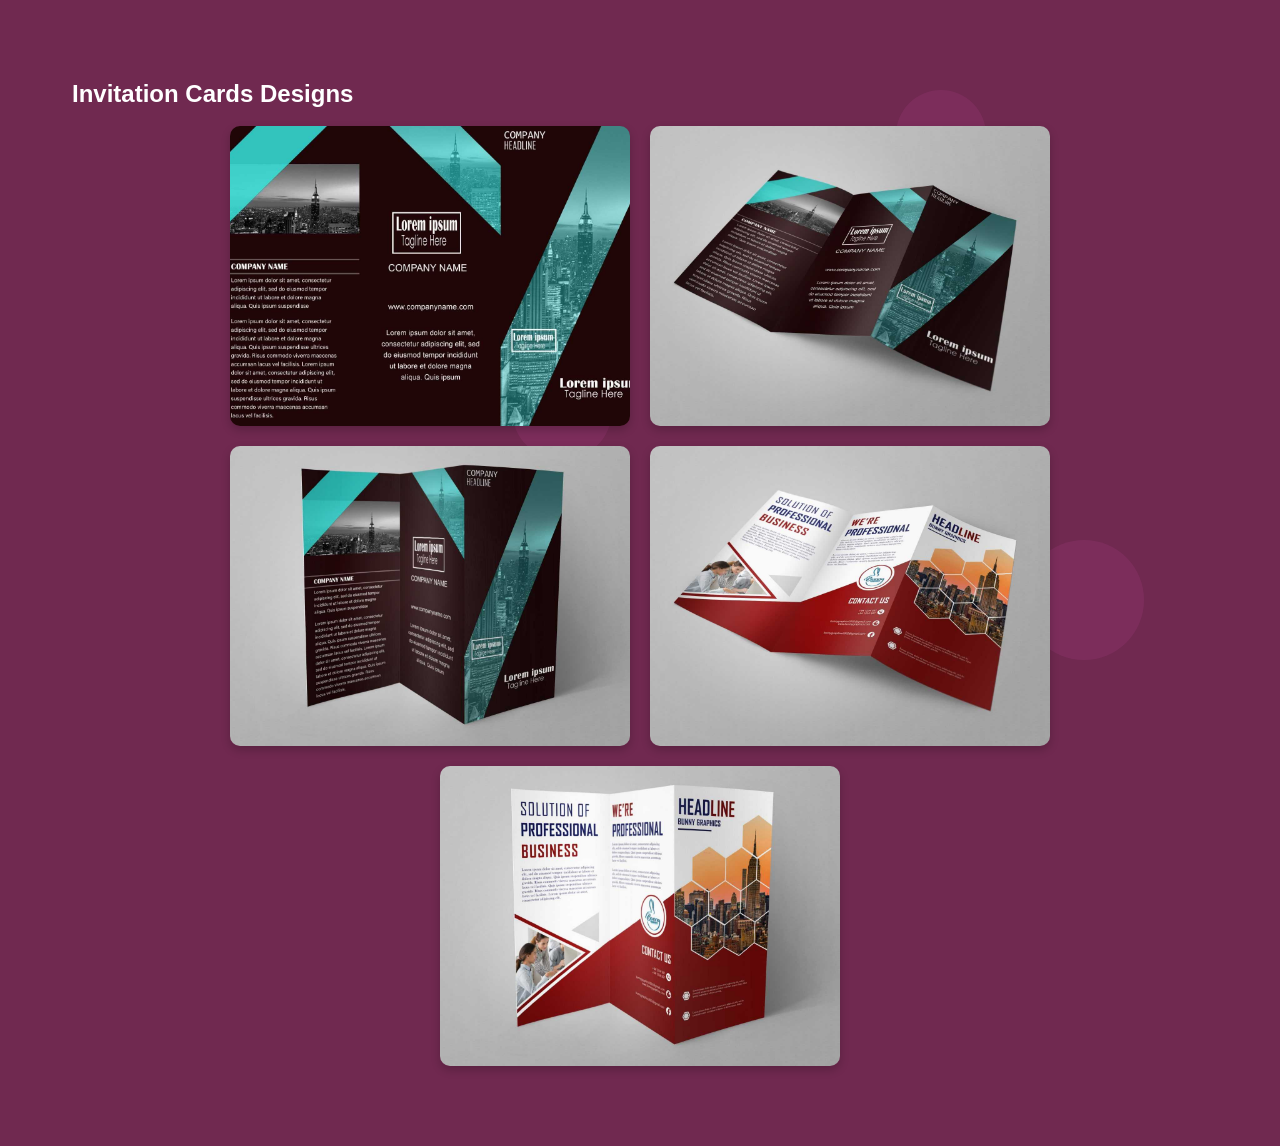
==== Leaflet.html @ 6133b410 "Add files via upload" ====
<!DOCTYPE html>
<html lang="en">
<head>
    <meta charset="UTF-8">
    <meta name="viewport" content="width=device-width, initial-scale=1.0">
    <title>Nishadi Sapuge Portfolio</title>
    <link rel="stylesheet" href="styles.css">
    <link rel="stylesheet" href="https://cdnjs.cloudflare.com/ajax/libs/font-awesome/6.4.0/css/all.min.css">
</head>
<body>
    <!-- Animated Background -->
    <div class="bg-animation">
        <div></div>
        <div></div>
        <div></div>
        <div></div>
        <div></div>
    </div>

    <!-- Theme Toggle 
    <button class="theme-toggle" id="themeToggle">
        <i class="fas fa-moon"></i>
    </button> -->

    <!-- Sticky Navigation 
    <nav class="sticky-nav" id="stickyNav">
        <img src="logo.png" alt="JGS Logo" class="nav-logo">
        <ul>
            <li><a href="#portfolio">Example</a></li>
            <li><a href="#pricing">Price</a></li>
            <li><a href="#about">About me</a></li>
        </ul>
    </nav>-->

    <section class="flyer-gallery">
    <h2>Invitation Cards Designs</h2> <br>
    <div class="gallery">
        <img src="Flyer1.jpeg" alt="Flyer 1">
        <img src="Flyer2.jpeg" alt="Flyer 2">
        <img src="Flyer3.jpeg" alt="Flyer 3">
        <img src="Flyer4.jpeg" alt="Flyer 4">
        <img src="Flyer5.jpeg" alt="Flyer 5">



    </div>
    </section>








</body>
---- styles.css ----
:root {
    --primary-color: #f4aece;
    --secondary-color: #ffffff;
    --text-color: #ffffff;
    --bg-color: hsl(327, 46%, 30%);
    --card-bg: #810129;
    --accent-color: #ff80ad;
    --light-text: #f5f6fa;
    --dark-text: #cac3c9;
    --transition: all 0.3s ease;
}

[data-theme="light"] {
    --primary-color: #c81d42;
    --secondary-color: #fe8daf;
    --text-color: #171717;
    --bg-color: #f0ced8;
    --card-bg: #f394cf;
    --accent-color: #890936;
    --light-text: #f5f6fa;
    --dark-text: #2d3436;
}

* {
    margin: 0;
    padding: 0;
    box-sizing: border-box;
    font-family: 'Segoe UI', Tahoma, Geneva, Verdana, sans-serif;
}

body {
    background-color: var(--bg-color);
    color: var(--text-color);
    transition: var(--transition);
    overflow-x: hidden;
    position: relative;
}

/* Animated Background */
.bg-animation {
    position: fixed;
    top: 0;
    left: 0;
    width: 100%;
    height: 100%;
    z-index: -1;
    overflow: hidden;
}

.bg-animation div {
    position: absolute;
    width: 60px;
    height: 60px;
    background-color: rgba(231, 92, 199, 0.1);
    border-radius: 50%;
    animation: float 15s infinite linear;
}

.bg-animation div:nth-child(1) {
    top: 20%;
    left: 20%;
    animation-delay: 0s;
    width: 80px;
    height: 80px;
}

.bg-animation div:nth-child(2) {
    top: 60%;
    left: 80%;
    animation-delay: 2s;
    width: 120px;
    height: 120px;
}

.bg-animation div:nth-child(3) {
    top: 40%;
    left: 40%;
    animation-delay: 4s;
    width: 100px;
    height: 100px;
}

.bg-animation div:nth-child(4) {
    top: 70%;
    left: 30%;
    animation-delay: 6s;
    width: 60px;
    height: 60px;
}

.bg-animation div:nth-child(5) {
    top: 10%;
    left: 70%;
    animation-delay: 8s;
    width: 90px;
    height: 90px;
}

@keyframes float {
    0% {
        transform: translateY(0) rotate(0deg);
        opacity: 1;
    }
    100% {
        transform: translateY(-1000px) rotate(720deg);
        opacity: 0;
    }
}

/* Header Styles */
header {
    min-height: 100vh;
    display: flex;
    flex-direction: column;
    align-items: center;
    justify-content: center;
    text-align: center;
    padding: 2rem;
    position: relative;
}

.profile-img {
    width: 200px;
    height: 200px;
    border-radius: 50%;
    object-fit: cover;
    border: 5px solid var(--primary-color);
    box-shadow: 0 10px 30px rgba(0, 0, 0, 0.3);
    margin: 2rem 0;
    transition: var(--transition);
}

.profile-img:hover {
    transform: scale(1.05);
    box-shadow: 0 15px 40px rgba(0, 0, 0, 0.4);
}

.welcome-text {
    font-size: 2.5rem;
    margin-bottom: 2rem;
    font-weight: 700;
    background: linear-gradient(45deg, var(--primary-color), var(--accent-color));
    -webkit-background-clip: text;
    background-clip: text;
    color: transparent;
    animation: fadeIn 2s ease;
}

@keyframes fadeIn {
    from { opacity: 0; transform: translateY(20px); }
    to { opacity: 1; transform: translateY(0); }
}

.scroll-down {
    position: absolute;
    bottom: 30px;
    left: 50%;
    transform: translateX(-50%);
    font-size: 2rem;
    color: var(--primary-color);
    animation: bounce 2s infinite;
    cursor: pointer;
}

@keyframes bounce {
    0%, 20%, 50%, 80%, 100% { transform: translateY(0) translateX(-50%); }
    40% { transform: translateY(-20px) translateX(-50%); }
    60% { transform: translateY(-10px) translateX(-50%); }
}

/* Navigation */
.sticky-nav {
    position: fixed;
    top: -100px;
    left: 0;
    width: 100%;
    background-color: rgba(45, 52, 54, 0.95);
    backdrop-filter: blur(10px);
    padding: 1rem 2rem;
    display: flex;
    justify-content: center;
    align-items: center;
    z-index: 1000;
    transition: var(--transition);
    box-shadow: 0 5px 20px rgba(0, 0, 0, 0.2);
}

.sticky-nav.visible {
    top: 0;
}

.nav-logo {
    position: absolute;
    left: 2rem;
    height: 40px;
    transition: var(--transition);
}

nav ul {
    display: flex;
    list-style: none;
    gap: 2rem;
}

nav a {
    color: var(--text-color);
    text-decoration: none;
    font-weight: 600;
    font-size: 1.1rem;
    transition: var(--transition);
    position: relative;
    padding: 0.5rem 0;
}

nav a:hover {
    color: var(--primary-color);
}

nav a::after {
    content: '';
    position: absolute;
    bottom: 0;
    left: 0;
    width: 0;
    height: 2px;
    background-color: var(--primary-color);
    transition: var(--transition);
}

nav a:hover::after {
    width: 100%;
}

/* Theme Toggle */
.theme-toggle {
    position: fixed;
    top: 20px;
    right: 20px;
    z-index: 1001;
    background: var(--primary-color);
    color: var(--light-text);
    border: none;
    width: 50px;
    height: 50px;
    border-radius: 50%;
    display: flex;
    align-items: center;
    justify-content: center;
    cursor: pointer;
    box-shadow: 0 5px 15px rgba(0, 0, 0, 0.2);
    transition: var(--transition);
}

.theme-toggle:hover {
    transform: scale(1.1);
    box-shadow: 0 8px 20px rgba(0, 0, 0, 0.3);
}

/* Sections */
section {
    padding: 5rem 2rem;
    max-width: 1200px;
    margin: 0 auto;
}

.section-title {
    text-align: center;
    font-size: 2.5rem;
    margin-bottom: 3rem;
    position: relative;
    color: var(--primary-color);
}

.section-title::after {
    content: '';
    position: absolute;
    bottom: -10px;
    left: 50%;
    transform: translateX(-50%);
    width: 100px;
    height: 3px;
    background: linear-gradient(90deg, var(--primary-color), var(--accent-color));
    border-radius: 3px;
}

/* Portfolio Grid */
.portfolio-grid {
    display: grid;
    grid-template-columns: repeat(auto-fill, minmax(300px, 1fr));
    gap: 2rem;
}

.portfolio-card {
    background-color: var(--card-bg);
    border-radius: 15px;
    overflow: hidden;
    transition: var(--transition);
    position: relative;
    box-shadow: 0 10px 20px rgba(0, 0, 0, 0.1);
}

.portfolio-card:hover {
    transform: translateY(-10px);
    box-shadow: 0 15px 30px rgba(0, 0, 0, 0.2);
}

.portfolio-card::before {
    content: '';
    position: absolute;
    top: 0;
    left: 0;
    width: 100%;
    height: 100%;
    background: radial-gradient(circle at var(--x) var(--y), rgba(108, 92, 231, 0.3), transparent 200px);
    pointer-events: none;
    opacity: 0;
    transition: opacity 0.3s;
}

.portfolio-card:hover::before {
    opacity: 1;
}

.portfolio-img {
    width: 100%;
    height: 200px;
    object-fit: cover;
}

.portfolio-content {
    padding: 1.5rem;
}

.portfolio-title {
    font-size: 1.5rem;
    margin-bottom: 1rem;
    color: var(--primary-color);
}

.portfolio-description {
    margin-bottom: 1.5rem;
    line-height: 1.6;
}

.portfolio-btn {
    display: inline-block;
    padding: 0.8rem 1.5rem;
    background: linear-gradient(45deg, var(--primary-color), var(--accent-color));
    color: white;
    border: none;
    border-radius: 50px;
    font-weight: 600;
    text-decoration: none;
    transition: var(--transition);
    position: relative;
    overflow: hidden;
}

.portfolio-btn:hover {
    transform: translateY(-3px);
    box-shadow: 0 10px 20px rgba(0, 0, 0, 0.2);
}

.portfolio-btn::after {
    content: '';
    position: absolute;
    top: 0;
    left: 0;
    width: 100%;
    height: 100%;
    background: linear-gradient(45deg, var(--accent-color), var(--primary-color));
    opacity: 0;
    transition: var(--transition);
}

.portfolio-btn:hover::after {
    opacity: 1;
}

.portfolio-btn span {
    position: relative;
    z-index: 1;
}

/* Pricing Section */
.pricing-container {
    max-width: 800px;
    margin: 0 auto;
}

.pricing-item {
    margin-bottom: 1rem;
    border-radius: 10px;
    overflow: hidden;
    box-shadow: 0 5px 15px rgba(0, 0, 0, 0.1);
}

.pricing-header {
    background-color: var(--primary-color);
    color: white;
    padding: 1rem 1.5rem;
    cursor: pointer;
    display: flex;
    justify-content: space-between;
    align-items: center;
    font-weight: 600;
    transition: var(--transition);
}

.pricing-header:hover {
    background-color: var(--accent-color);
}

.pricing-header i {
    transition: var(--transition);
}

.pricing-header.active i {
    transform: rotate(180deg);
}

.pricing-content {
    background-color: var(--card-bg);
    max-height: 0;
    overflow: hidden;
    transition: max-height 0.3s ease-out;
}

.pricing-content-inner {
    padding: 1.5rem;
}

.price-option {
    display: flex;
    justify-content: space-between;
    padding: 0.8rem 0;
    border-bottom: 1px solid rgba(255, 255, 255, 0.1);
}

.price-option:last-child {
    border-bottom: none;
}

/* About Section */
.about-container {
    display: flex;
    flex-direction: column;
    align-items: center;
    gap: 2rem;
}

.about-img {
    width: 250px;
    height: 250px;
    border-radius: 50%;
    object-fit: cover;
    border: 5px solid var(--primary-color);
    box-shadow: 0 10px 30px rgba(0, 0, 0, 0.3);
}

.about-content {
    text-align: center;
    max-width: 800px;
}

.about-title {
    font-size: 2rem;
    margin-bottom: 1rem;
    color: var(--primary-color);
}

.about-subtitle {
    font-size: 1.2rem;
    margin-bottom: 2rem;
    color: var(--accent-color);
    font-weight: 600;
}

.info-section {
    text-align: left;
    margin-bottom: 2rem;
}

.info-title {
    font-size: 1.5rem;
    margin-bottom: 1rem;
    color: var(--primary-color);
    position: relative;
    display: inline-block;
}

.info-title::after {
    content: '';
    position: absolute;
    bottom: -5px;
    left: 0;
    width: 50%;
    height: 2px;
    background-color: var(--accent-color);
}

.info-item {
    margin-bottom: 0.5rem;
}

.skills-container {
    display: flex;
    flex-wrap: wrap;
    justify-content: center;
    gap: 1rem;
    margin-top: 1rem;
}

.skill {
    background-color: var(--primary-color);
    color: white;
    padding: 0.5rem 1rem;
    border-radius: 50px;
    font-size: 0.9rem;
    transition: var(--transition);
}

.skill:hover {
    background-color: var(--accent-color);
    transform: translateY(-3px);
}

.cv-btn {
    display: inline-block;
    margin-top: 2rem;
    padding: 1rem 2rem;
    background: linear-gradient(45deg, var(--primary-color), var(--accent-color));
    color: white;
    border: none;
    border-radius: 50px;
    font-weight: 600;
    text-decoration: none;
    transition: var(--transition);
    box-shadow: 0 5px 15px rgba(0, 0, 0, 0.2);
}

.cv-btn:hover {
    transform: translateY(-5px);
    box-shadow: 0 10px 25px rgba(0, 0, 0, 0.3);
}

.social-links {
    display: flex;
    justify-content: center;
    gap: 1.5rem;
    margin: 2rem 0;
}

.social-link {
    width: 50px;
    height: 50px;
    border-radius: 50%;
    background-color: var(--primary-color);
    color: white;
    display: flex;
    align-items: center;
    justify-content: center;
    font-size: 1.5rem;
    transition: var(--transition);
    box-shadow: 0 5px 15px rgba(0, 0, 0, 0.1);
}

.social-link:hover {
    background-color: var(--accent-color);
    transform: translateY(-5px);
    box-shadow: 0 10px 20px rgba(0, 0, 0, 0.2);
}

.footer {
    text-align: center;
    padding: 2rem;
    margin-top: 2rem;
    border-top: 1px solid rgba(255, 255, 255, 0.1);
    font-size: 0.9rem;
}

/* WhatsApp Button */
.whatsapp-btn {
    position: fixed;
    bottom: 30px;
    right: 30px;
    width: 60px;
    height: 60px;
    background-color: #25D366;
    color: white;
    border-radius: 50%;
    display: flex;
    align-items: center;
    justify-content: center;
    font-size: 2rem;
    box-shadow: 0 5px 20px rgba(0, 0, 0, 0.2);
    z-index: 999;
    transition: var(--transition);
    animation: pulse 2s infinite;
}

.whatsapp-btn:hover {
    transform: scale(1.1);
    box-shadow: 0 8px 25px rgba(0, 0, 0, 0.3);
}

@keyframes pulse {
    0% { transform: scale(1); }
    50% { transform: scale(1.1); }
    100% { transform: scale(1); }
}

/* Back to Top Button */
.back-to-top {
    position: fixed;
    bottom: 100px;
    right: 30px;
    width: 50px;
    height: 50px;
    background-color: var(--primary-color);
    color: white;
    border-radius: 50%;
    display: flex;
    align-items: center;
    justify-content: center;
    font-size: 1.5rem;
    box-shadow: 0 5px 15px rgba(0, 0, 0, 0.1);
    z-index: 999;
    opacity: 0;
    visibility: hidden;
    transition: var(--transition);
    cursor: pointer;
}

.back-to-top.visible {
    opacity: 1;
    visibility: visible;
}

.back-to-top:hover {
    background-color: var(--accent-color);
    transform: translateY(-5px);
}

/* Responsive Design */
@media (max-width: 768px) {
    .welcome-text {
        font-size: 2rem;
    }

    .portfolio-grid {
        grid-template-columns: 1fr;
    }

    nav ul {
        gap: 1rem;
    }

    .sticky-nav {
        padding: 1rem;
    }

    .nav-logo {
        height: 30px;
        left: 1rem;
    }

    .section-title {
        font-size: 2rem;
    }

    .about-container {
        text-align: center;
    }

    .info-section {
        text-align: center;
    }

    .info-title::after {
        left: 25%;
    }
}

@media (max-width: 480px) {
    .welcome-text {
        font-size: 1.5rem;
    }

    nav ul {
        flex-direction: column;
        gap: 0.5rem;
        align-items: center;
    }

    .nav-logo {
        position: static;
        margin-bottom: 0.5rem;
    }

    .sticky-nav {
        flex-direction: column;
        padding: 0.5rem;
    }

    .section-title {
        font-size: 1.8rem;
    }

    .profile-img {
        width: 150px;
        height: 150px;
    }
}
#---
.flyer-gallery{
    padding: 40px;
    text-align: center;
}

.gallery{
    display: flex;
    flex-wrap: wrap;
    justify-content: center;
    gap: 20px;
}

.gallery img{
    width: 400px;
    height: 300px;
    object-fit: cover;
    border-radius: 10px;
    cursor: pointer;
    transition: transform 0.4s ease;
    box-shadow: 0 4px 10px rgba(0,0,0,0.2);
}

.gallery img:hover{
    transform: scale(1.1);
}
#popup{
    position: fixed;
    top: 0;
    left: 0;
    width: 100%;
    height: 100vh;
    background: rgba(0,0,0,0.8);
    display: none;
    justify-content: center;
    align-items: center;
}
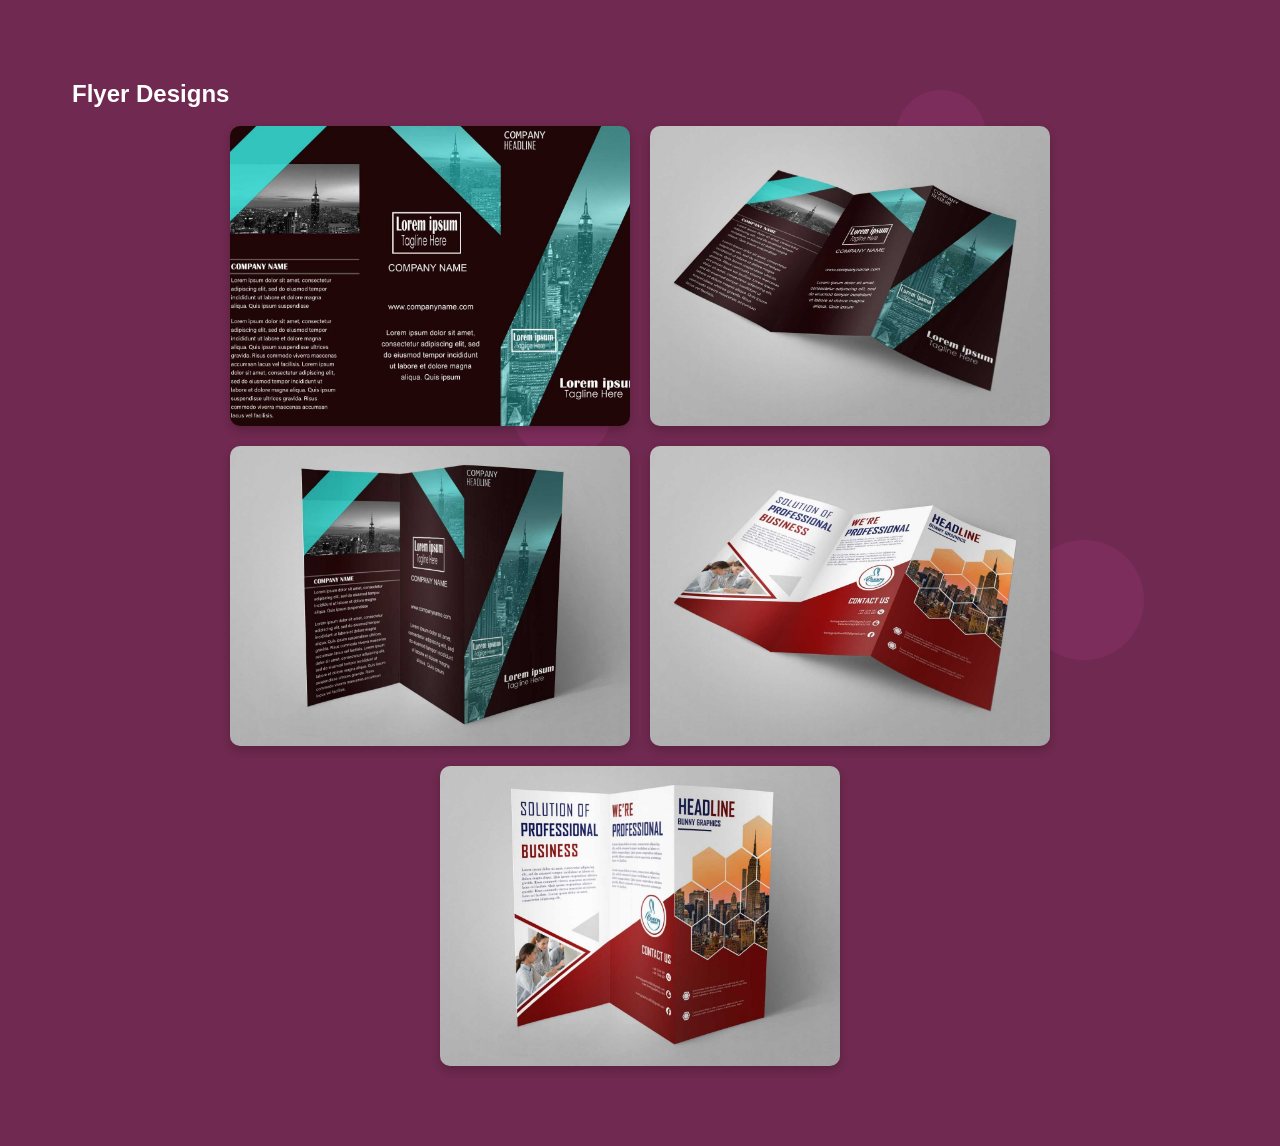
==== commit d614cbee: "Update flyer section and change heading" ====
--- a/Leaflet.html
+++ b/Leaflet.html
@@ -33,7 +33,7 @@
     </nav>-->
 
     <section class="flyer-gallery">
-    <h2>Invitation Cards Designs</h2> <br>
+    <h2>Flyer Designs</h2> <br>
     <div class="gallery">
         <img src="Flyer1.jpeg" alt="Flyer 1">
         <img src="Flyer2.jpeg" alt="Flyer 2">
--- a/styles.css
+++ b/styles.css
@@ -477,7 +477,7 @@
 }
 
 .info-section {
-    text-align: left;
+    text-align: center;
     margin-bottom: 2rem;
 }
 
@@ -485,18 +485,17 @@
     font-size: 1.5rem;
     margin-bottom: 1rem;
     color: var(--primary-color);
-    position: relative;
-    display: inline-block;
 }
 
 .info-title::after {
-    content: '';
+    content: "";
     position: absolute;
+    left: 50%;
     bottom: -5px;
-    left: 0;
-    width: 50%;
+    transform: translateX(-50%);
+    width: 60%;
     height: 2px;
-    background-color: var(--accent-color);
+    background-color: var(--primary-color);
 }
 
 .info-item {
@@ -504,6 +503,7 @@
 }
 
 .skills-container {
+    align-items: center;
     display: flex;
     flex-wrap: wrap;
     justify-content: center;
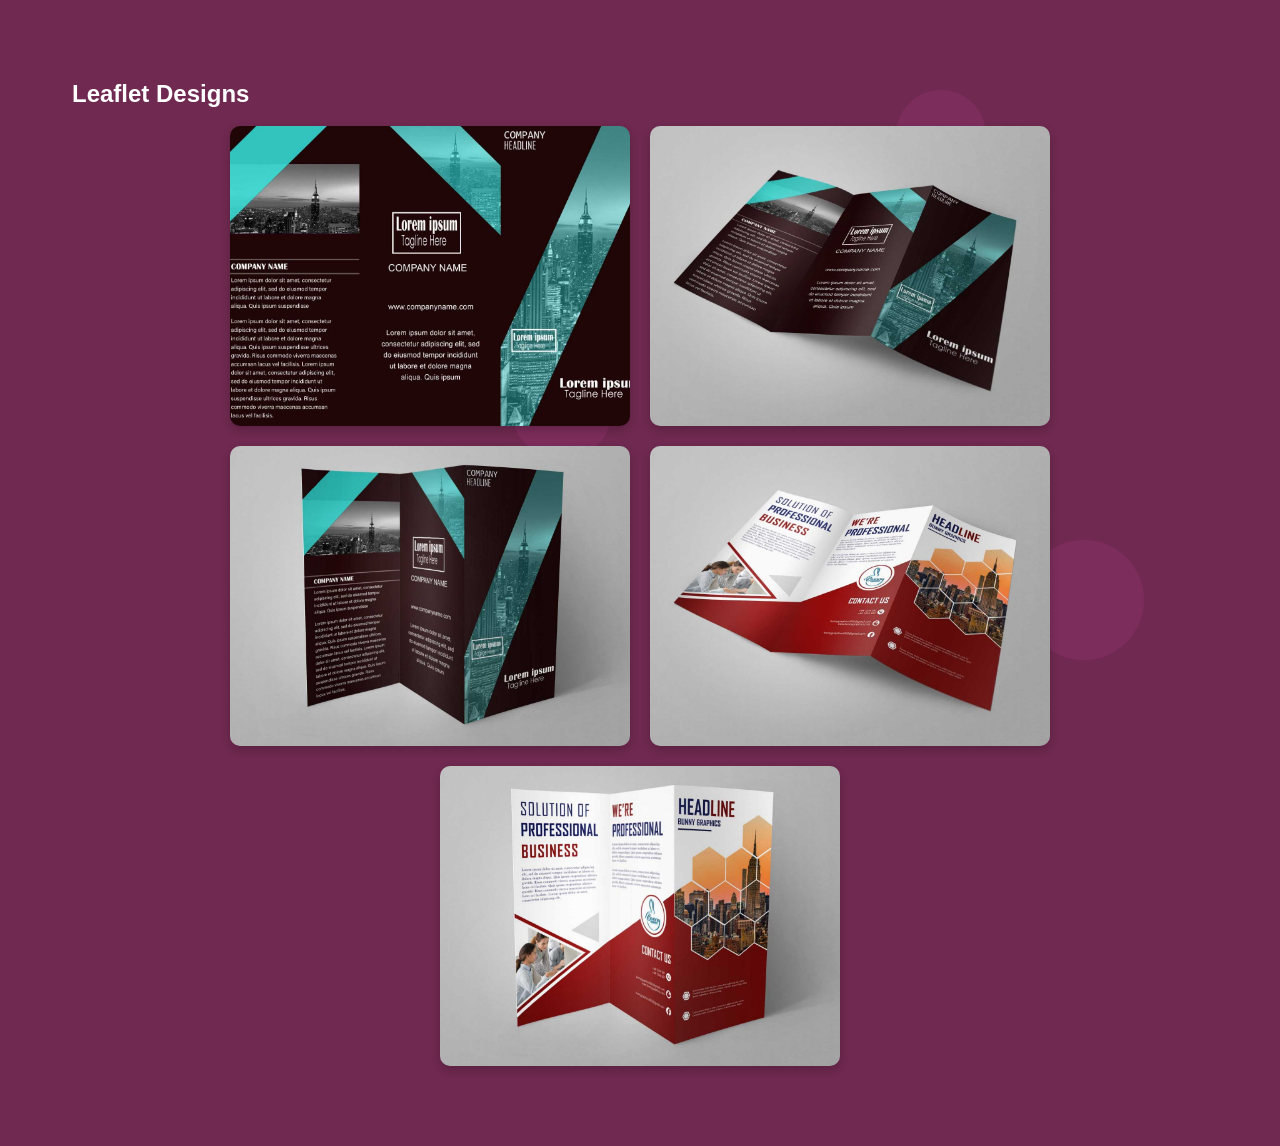
==== commit cc4c985c: "Update Leaflet.html" ====
--- a/Leaflet.html
+++ b/Leaflet.html
@@ -33,7 +33,7 @@
     </nav>-->
 
     <section class="flyer-gallery">
-    <h2>Flyer Designs</h2> <br>
+    <h2>Leaflet Designs</h2> <br>
     <div class="gallery">
         <img src="Flyer1.jpeg" alt="Flyer 1">
         <img src="Flyer2.jpeg" alt="Flyer 2">
